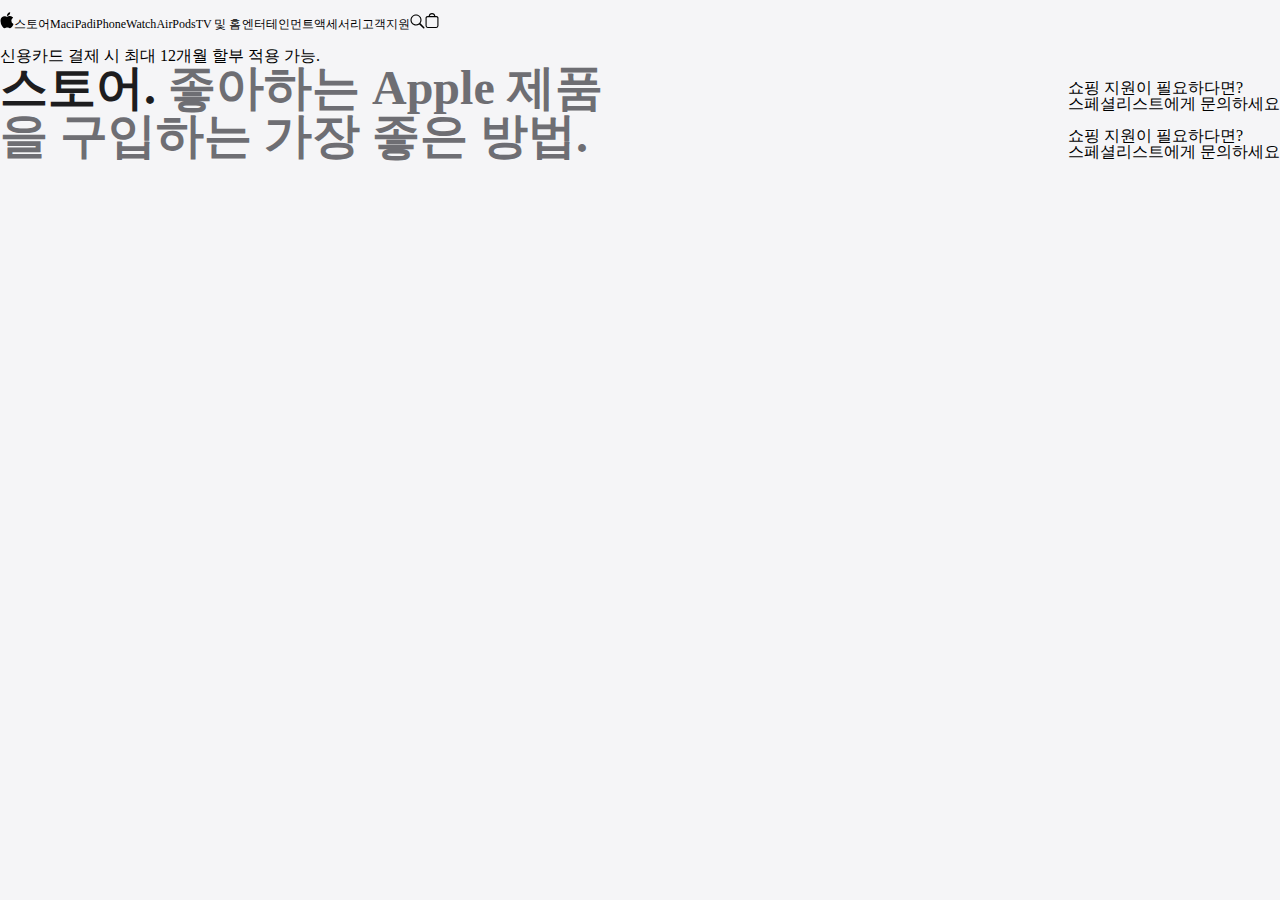
==== html/apple.html @ 2deff964 "commit" ====
<!DOCTYPE html>
<html lang="ko">

<head>
    <meta charset="UTF-8">
    <meta name="viewport" content="width=device-width, initial-scale=1.0">
    <title>Apple</title>
    <!-- CSS -->
    <link rel="stylesheet" href="../css/reset.css">
    <!-- <link rel="stylesheet" href="../css/apple.css"> -->
    <link rel="stylesheet" href="../css/apple.css">
    <!-- JS -->
    <script src="../js/apple.js"></script>
    <script type="module" src="../js/apple.js"></script>
</head>

<body>
    <header>
        <nav id="nav">
            <div class="logo">
                <svg height="44" viewBox="0 0 14 44" width="14" xmlns="http://www.w3.org/2000/svg">
                    <path
                        d="m13.0729 17.6825a3.61 3.61 0 0 0 -1.7248 3.0365 3.5132 3.5132 0 0 0 2.1379 3.2223 8.394 8.394 0 0 1 -1.0948 2.2618c-.6816.9812-1.3943 1.9623-2.4787 1.9623s-1.3633-.63-2.613-.63c-1.2187 0-1.6525.6507-2.644.6507s-1.6834-.9089-2.4787-2.0243a9.7842 9.7842 0 0 1 -1.6628-5.2776c0-3.0984 2.014-4.7405 3.9969-4.7405 1.0535 0 1.9314.6919 2.5924.6919.63 0 1.6112-.7333 2.8092-.7333a3.7579 3.7579 0 0 1 3.1604 1.5802zm-3.7284-2.8918a3.5615 3.5615 0 0 0 .8469-2.22 1.5353 1.5353 0 0 0 -.031-.32 3.5686 3.5686 0 0 0 -2.3445 1.2084 3.4629 3.4629 0 0 0 -.8779 2.1585 1.419 1.419 0 0 0 .031.2892 1.19 1.19 0 0 0 .2169.0207 3.0935 3.0935 0 0 0 2.1586-1.1368z">
                    </path>
                </svg>
            </div>
            <ul class="menu-list">
            </ul>
            <a href="#" class="search">
                <svg xmlns="http://www.w3.org/2000/svg" width="15px" height="44px" viewBox="0 0 15 44">
                    <path
                        d="M14.298,27.202l-3.87-3.87c0.701-0.929,1.122-2.081,1.122-3.332c0-3.06-2.489-5.55-5.55-5.55c-3.06,0-5.55,2.49-5.55,5.55 c0,3.061,2.49,5.55,5.55,5.55c1.251,0,2.403-0.421,3.332-1.122l3.87,3.87c0.151,0.151,0.35,0.228,0.548,0.228 s0.396-0.076,0.548-0.228C14.601,27.995,14.601,27.505,14.298,27.202z M1.55,20c0-2.454,1.997-4.45,4.45-4.45 c2.454,0,4.45,1.997,4.45,4.45S8.454,24.45,6,24.45C3.546,24.45,1.55,22.454,1.55,20z">
                    </path>
                </svg>
            </a>
            <a href="#" class="cart">
                <svg height="44" viewBox="0 0 14 44" width="14" xmlns="http://www.w3.org/2000/svg">
                    <path
                        d="m11.3535 16.0283h-1.0205a3.4229 3.4229 0 0 0 -3.333-2.9648 3.4229 3.4229 0 0 0 -3.333 2.9648h-1.02a2.1184 2.1184 0 0 0 -2.117 2.1162v7.7155a2.1186 2.1186 0 0 0 2.1162 2.1167h8.707a2.1186 2.1186 0 0 0 2.1168-2.1167v-7.7155a2.1184 2.1184 0 0 0 -2.1165-2.1162zm-4.3535-1.8652a2.3169 2.3169 0 0 1 2.2222 1.8652h-4.4444a2.3169 2.3169 0 0 1 2.2222-1.8652zm5.37 11.6969a1.0182 1.0182 0 0 1 -1.0166 1.0171h-8.7069a1.0182 1.0182 0 0 1 -1.0165-1.0171v-7.7155a1.0178 1.0178 0 0 1 1.0166-1.0166h8.707a1.0178 1.0178 0 0 1 1.0164 1.0166z">
                    </path>
                </svg>
            </a>
        </nav>
        <div class="banner"> 신용카드 결제 시 최대 12개월 할부 적용 가능. </div>
        <section class="shop-guide-container">
            <div class="title-box">
                <p><span>스토어.</span>
                    좋아하는 Apple 제품을 구입하는 가장 좋은 방법.
                </p>
            </div>
            <div class="support-box">
                <div class="flex-box">
                    <div class="img-wrap">
                        <img src="https://store.storeimages.cdn-apple.com/8756/as-images.apple.com/is/store-chat-specialist-icon-202305_AV1?wid=35&hei=35&fmt=jpeg&qlt=95&.v=1684947928825"
                            alt="">
                    </div>
                    <div class="chat-wrap">
                        <div class="chat-title">쇼핑 지원이 필요하다면?</div>
                        <div class="chat-content">
                            <a href="#"> 스페셜리스트에게 문의하세요
                            </a>
                        </div>
                    </div>
                </div>
                <div class="flex-box">
                    <div class="img-wrap">
                        <img src="https://store.storeimages.cdn-apple.com/8756/as-images.apple.com/is/store-chat-specialist-icon-202305_AV1?wid=35&hei=35&fmt=jpeg&qlt=95&.v=1684947928825"
                            alt="">
                    </div>
                    <div class="chat-wrap">
                        <div class="chat-title">쇼핑 지원이 필요하다면?</div>
                        <div class="chat-content">
                            <a href="#"> 스페셜리스트에게 문의하세요
                            </a>
                        </div>
                    </div>
                </div>
                <div></div>
            </div>
        </section>
    </header>
</body>

</html>
---- css/apple.css ----
body {
  background-color: #f5f5f7;
}

#nav {
  display: flex;
  height: 48px;
  background-color: #f5f5f7;
}
#nav .menu-list {
  display: flex;
  align-items: center;
  font-size: 12px;
}
#nav > a.link {
  display: block;
}

/* shop-guide-container */
.shop-guide-container {
  display: flex;
  justify-content: space-between;
}
.shop-guide-container .title-box {
  width: 50%;
  font-size: 48px;
  font-weight: 600;
}
.shop-guide-container .title-box p {
  color: #6e6e73;
}
.shop-guide-container .title-box span {
  color: #1d1d1f;
}

/*# sourceMappingURL=apple.css.map */
---- css/apple.css ----
body {
  background-color: #f5f5f7;
}

#nav {
  display: flex;
  height: 48px;
  background-color: #f5f5f7;
}
#nav .menu-list {
  display: flex;
  align-items: center;
  font-size: 12px;
}
#nav > a.link {
  display: block;
}

/* shop-guide-container */
.shop-guide-container {
  display: flex;
  justify-content: space-between;
}
.shop-guide-container .title-box {
  width: 50%;
  font-size: 48px;
  font-weight: 600;
}
.shop-guide-container .title-box p {
  color: #6e6e73;
}
.shop-guide-container .title-box span {
  color: #1d1d1f;
}

/*# sourceMappingURL=apple.css.map */
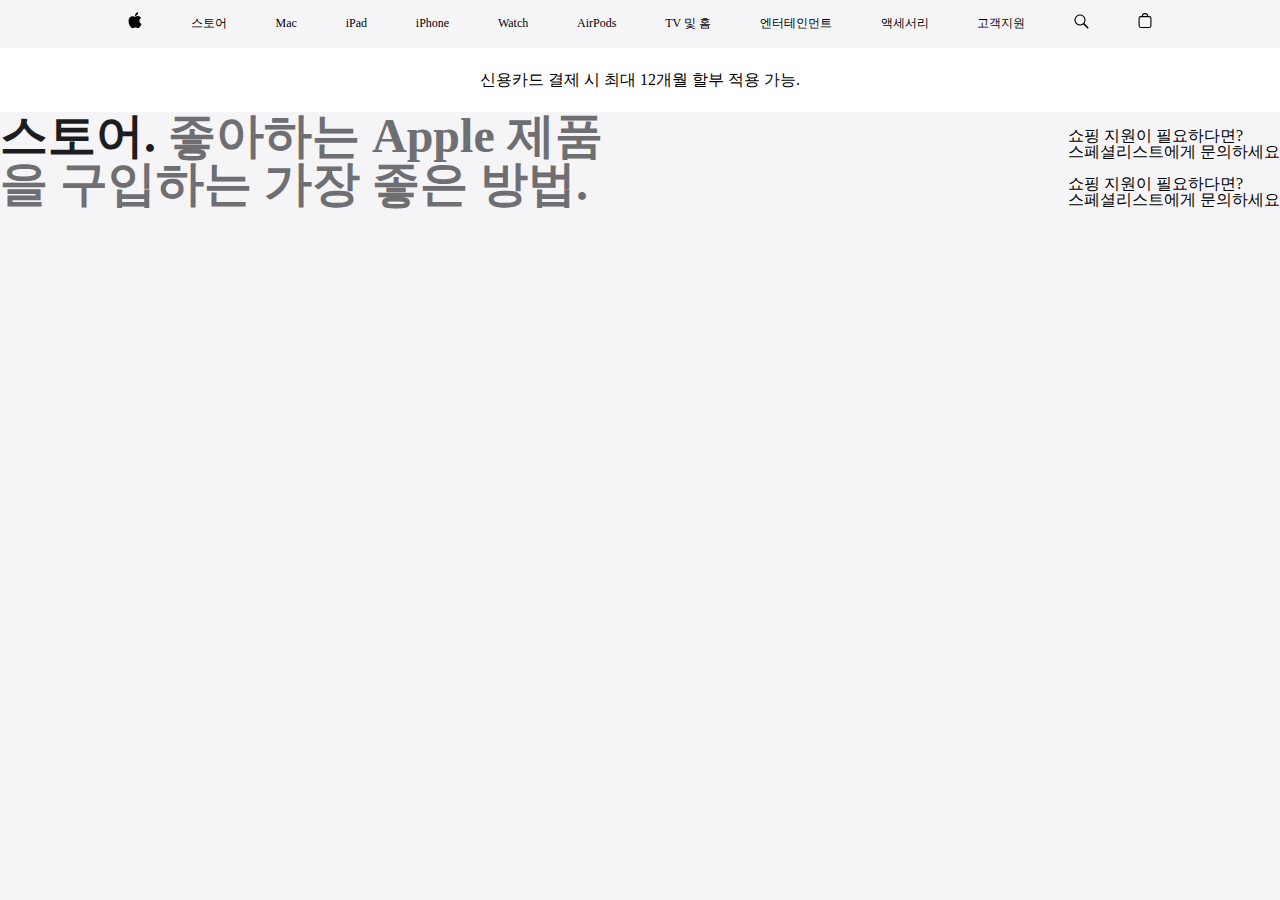
==== commit b3197e06: "banner까지 퍼블" ====
--- a/html/apple.html
+++ b/html/apple.html
@@ -2,83 +2,104 @@
 <html lang="ko">
 
 <head>
-    <meta charset="UTF-8">
-    <meta name="viewport" content="width=device-width, initial-scale=1.0">
-    <title>Apple</title>
-    <!-- CSS -->
-    <link rel="stylesheet" href="../css/reset.css">
-    <!-- <link rel="stylesheet" href="../css/apple.css"> -->
-    <link rel="stylesheet" href="../css/apple.css">
-    <!-- JS -->
-    <script src="../js/apple.js"></script>
-    <script type="module" src="../js/apple.js"></script>
+	<meta charset="UTF-8">
+	<meta name="viewport" content="width=device-width, initial-scale=1.0">
+	<title>Apple</title>
+	<!-- CSS -->
+	<link rel="stylesheet" href="../css/reset.css">
+	<!-- <link rel="stylesheet" href="../css/apple.css"> -->
+	<link rel="stylesheet" href="../css/apple.css">
+	<!-- JS -->
+	<script src="../js/apple.js"></script>
+	<script type="module" src="../js/apple.js"></script>
 </head>
 
 <body>
-    <header>
-        <nav id="nav">
-            <div class="logo">
-                <svg height="44" viewBox="0 0 14 44" width="14" xmlns="http://www.w3.org/2000/svg">
-                    <path
-                        d="m13.0729 17.6825a3.61 3.61 0 0 0 -1.7248 3.0365 3.5132 3.5132 0 0 0 2.1379 3.2223 8.394 8.394 0 0 1 -1.0948 2.2618c-.6816.9812-1.3943 1.9623-2.4787 1.9623s-1.3633-.63-2.613-.63c-1.2187 0-1.6525.6507-2.644.6507s-1.6834-.9089-2.4787-2.0243a9.7842 9.7842 0 0 1 -1.6628-5.2776c0-3.0984 2.014-4.7405 3.9969-4.7405 1.0535 0 1.9314.6919 2.5924.6919.63 0 1.6112-.7333 2.8092-.7333a3.7579 3.7579 0 0 1 3.1604 1.5802zm-3.7284-2.8918a3.5615 3.5615 0 0 0 .8469-2.22 1.5353 1.5353 0 0 0 -.031-.32 3.5686 3.5686 0 0 0 -2.3445 1.2084 3.4629 3.4629 0 0 0 -.8779 2.1585 1.419 1.419 0 0 0 .031.2892 1.19 1.19 0 0 0 .2169.0207 3.0935 3.0935 0 0 0 2.1586-1.1368z">
-                    </path>
-                </svg>
-            </div>
-            <ul class="menu-list">
-            </ul>
-            <a href="#" class="search">
-                <svg xmlns="http://www.w3.org/2000/svg" width="15px" height="44px" viewBox="0 0 15 44">
-                    <path
-                        d="M14.298,27.202l-3.87-3.87c0.701-0.929,1.122-2.081,1.122-3.332c0-3.06-2.489-5.55-5.55-5.55c-3.06,0-5.55,2.49-5.55,5.55 c0,3.061,2.49,5.55,5.55,5.55c1.251,0,2.403-0.421,3.332-1.122l3.87,3.87c0.151,0.151,0.35,0.228,0.548,0.228 s0.396-0.076,0.548-0.228C14.601,27.995,14.601,27.505,14.298,27.202z M1.55,20c0-2.454,1.997-4.45,4.45-4.45 c2.454,0,4.45,1.997,4.45,4.45S8.454,24.45,6,24.45C3.546,24.45,1.55,22.454,1.55,20z">
-                    </path>
-                </svg>
-            </a>
-            <a href="#" class="cart">
-                <svg height="44" viewBox="0 0 14 44" width="14" xmlns="http://www.w3.org/2000/svg">
-                    <path
-                        d="m11.3535 16.0283h-1.0205a3.4229 3.4229 0 0 0 -3.333-2.9648 3.4229 3.4229 0 0 0 -3.333 2.9648h-1.02a2.1184 2.1184 0 0 0 -2.117 2.1162v7.7155a2.1186 2.1186 0 0 0 2.1162 2.1167h8.707a2.1186 2.1186 0 0 0 2.1168-2.1167v-7.7155a2.1184 2.1184 0 0 0 -2.1165-2.1162zm-4.3535-1.8652a2.3169 2.3169 0 0 1 2.2222 1.8652h-4.4444a2.3169 2.3169 0 0 1 2.2222-1.8652zm5.37 11.6969a1.0182 1.0182 0 0 1 -1.0166 1.0171h-8.7069a1.0182 1.0182 0 0 1 -1.0165-1.0171v-7.7155a1.0178 1.0178 0 0 1 1.0166-1.0166h8.707a1.0178 1.0178 0 0 1 1.0164 1.0166z">
-                    </path>
-                </svg>
-            </a>
-        </nav>
-        <div class="banner"> 신용카드 결제 시 최대 12개월 할부 적용 가능. </div>
-        <section class="shop-guide-container">
-            <div class="title-box">
-                <p><span>스토어.</span>
-                    좋아하는 Apple 제품을 구입하는 가장 좋은 방법.
-                </p>
-            </div>
-            <div class="support-box">
-                <div class="flex-box">
-                    <div class="img-wrap">
-                        <img src="https://store.storeimages.cdn-apple.com/8756/as-images.apple.com/is/store-chat-specialist-icon-202305_AV1?wid=35&hei=35&fmt=jpeg&qlt=95&.v=1684947928825"
-                            alt="">
-                    </div>
-                    <div class="chat-wrap">
-                        <div class="chat-title">쇼핑 지원이 필요하다면?</div>
-                        <div class="chat-content">
-                            <a href="#"> 스페셜리스트에게 문의하세요
-                            </a>
-                        </div>
-                    </div>
-                </div>
-                <div class="flex-box">
-                    <div class="img-wrap">
-                        <img src="https://store.storeimages.cdn-apple.com/8756/as-images.apple.com/is/store-chat-specialist-icon-202305_AV1?wid=35&hei=35&fmt=jpeg&qlt=95&.v=1684947928825"
-                            alt="">
-                    </div>
-                    <div class="chat-wrap">
-                        <div class="chat-title">쇼핑 지원이 필요하다면?</div>
-                        <div class="chat-content">
-                            <a href="#"> 스페셜리스트에게 문의하세요
-                            </a>
-                        </div>
-                    </div>
-                </div>
-                <div></div>
-            </div>
-        </section>
-    </header>
+	<header>
+		<!-- NAV -->
+		<nav id="nav">
+			<ul class="menu-list">
+				<li>
+					<a href="#">
+						<svg height="44" viewBox="0 0 14 44" width="14" xmlns="http://www.w3.org/2000/svg">
+							<path
+								d="m13.0729 17.6825a3.61 3.61 0 0 0 -1.7248 3.0365 3.5132 3.5132 0 0 0 2.1379 3.2223 8.394 8.394 0 0 1 -1.0948 2.2618c-.6816.9812-1.3943 1.9623-2.4787 1.9623s-1.3633-.63-2.613-.63c-1.2187 0-1.6525.6507-2.644.6507s-1.6834-.9089-2.4787-2.0243a9.7842 9.7842 0 0 1 -1.6628-5.2776c0-3.0984 2.014-4.7405 3.9969-4.7405 1.0535 0 1.9314.6919 2.5924.6919.63 0 1.6112-.7333 2.8092-.7333a3.7579 3.7579 0 0 1 3.1604 1.5802zm-3.7284-2.8918a3.5615 3.5615 0 0 0 .8469-2.22 1.5353 1.5353 0 0 0 -.031-.32 3.5686 3.5686 0 0 0 -2.3445 1.2084 3.4629 3.4629 0 0 0 -.8779 2.1585 1.419 1.419 0 0 0 .031.2892 1.19 1.19 0 0 0 .2169.0207 3.0935 3.0935 0 0 0 2.1586-1.1368z">
+							</path>
+						</svg>
+					</a>
+				</li>
+				<li>스토어</li>
+				<li>Mac</li>
+				<li>iPad</li>
+				<li>iPhone</li>
+				<li>Watch</li>
+				<li>AirPods</li>
+				<li>TV 및 홈</li>
+				<li>엔터테인먼트</li>
+				<li>액세서리</li>
+				<li>고객지원</li>
+				<li>
+					<a href="#" class="search">
+						<svg xmlns="http://www.w3.org/2000/svg" width="15px" height="44px" viewBox="0 0 15 44">
+							<path
+								d="M14.298,27.202l-3.87-3.87c0.701-0.929,1.122-2.081,1.122-3.332c0-3.06-2.489-5.55-5.55-5.55c-3.06,0-5.55,2.49-5.55,5.55 c0,3.061,2.49,5.55,5.55,5.55c1.251,0,2.403-0.421,3.332-1.122l3.87,3.87c0.151,0.151,0.35,0.228,0.548,0.228 s0.396-0.076,0.548-0.228C14.601,27.995,14.601,27.505,14.298,27.202z M1.55,20c0-2.454,1.997-4.45,4.45-4.45 c2.454,0,4.45,1.997,4.45,4.45S8.454,24.45,6,24.45C3.546,24.45,1.55,22.454,1.55,20z">
+							</path>
+						</svg>
+					</a>
+				</li>
+				<li>
+					<a href="#" class="cart">
+						<svg height="44" viewBox="0 0 14 44" width="14" xmlns="http://www.w3.org/2000/svg">
+							<path
+								d="m11.3535 16.0283h-1.0205a3.4229 3.4229 0 0 0 -3.333-2.9648 3.4229 3.4229 0 0 0 -3.333 2.9648h-1.02a2.1184 2.1184 0 0 0 -2.117 2.1162v7.7155a2.1186 2.1186 0 0 0 2.1162 2.1167h8.707a2.1186 2.1186 0 0 0 2.1168-2.1167v-7.7155a2.1184 2.1184 0 0 0 -2.1165-2.1162zm-4.3535-1.8652a2.3169 2.3169 0 0 1 2.2222 1.8652h-4.4444a2.3169 2.3169 0 0 1 2.2222-1.8652zm5.37 11.6969a1.0182 1.0182 0 0 1 -1.0166 1.0171h-8.7069a1.0182 1.0182 0 0 1 -1.0165-1.0171v-7.7155a1.0178 1.0178 0 0 1 1.0166-1.0166h8.707a1.0178 1.0178 0 0 1 1.0164 1.0166z">
+							</path>
+						</svg>
+					</a>
+				</li>
+			</ul>
+		</nav>
+		<!-- NAV -->
+
+		<div class="top-banner"> 신용카드 결제 시 최대 12개월 할부 적용 가능. </div>
+		<section class="shop-guide-container">
+			<div class="title-box">
+				<p><span>스토어.</span>
+					좋아하는 Apple 제품을 구입하는 가장 좋은 방법.
+				</p>
+			</div>
+			<div class="support-box">
+				<div class="flex-box">
+					<div class="img-wrap">
+						<img
+							src="https://store.storeimages.cdn-apple.com/8756/as-images.apple.com/is/store-chat-specialist-icon-202305_AV1?wid=35&hei=35&fmt=jpeg&qlt=95&.v=1684947928825"
+							alt="">
+					</div>
+					<div class="chat-wrap">
+						<div class="chat-title">쇼핑 지원이 필요하다면?</div>
+						<div class="chat-content">
+							<a href="#"> 스페셜리스트에게 문의하세요
+							</a>
+						</div>
+					</div>
+				</div>
+				<div class="flex-box">
+					<div class="img-wrap">
+						<img
+							src="https://store.storeimages.cdn-apple.com/8756/as-images.apple.com/is/store-chat-specialist-icon-202305_AV1?wid=35&hei=35&fmt=jpeg&qlt=95&.v=1684947928825"
+							alt="">
+					</div>
+					<div class="chat-wrap">
+						<div class="chat-title">쇼핑 지원이 필요하다면?</div>
+						<div class="chat-content">
+							<a href="#"> 스페셜리스트에게 문의하세요
+							</a>
+						</div>
+					</div>
+				</div>
+				<div></div>
+			</div>
+		</section>
+	</header>
 </body>
 
 </html>--- a/css/apple.css
+++ b/css/apple.css
@@ -2,20 +2,26 @@
   background-color: #f5f5f7;
 }
 
+/* NAV */
 #nav {
-  display: flex;
+  max-width: 1024px;
   height: 48px;
+  margin: 0 auto;
   background-color: #f5f5f7;
 }
 #nav .menu-list {
   display: flex;
+  justify-content: space-between;
   align-items: center;
   font-size: 12px;
 }
-#nav > a.link {
-  display: block;
+
+/* BANNER */
+.top-banner {
+  padding: 1.5rem 0;
+  text-align: center;
+  background-color: #fff;
 }
-
 /* shop-guide-container */
 .shop-guide-container {
   display: flex;
--- a/css/apple.css
+++ b/css/apple.css
@@ -2,20 +2,26 @@
   background-color: #f5f5f7;
 }
 
+/* NAV */
 #nav {
-  display: flex;
+  max-width: 1024px;
   height: 48px;
+  margin: 0 auto;
   background-color: #f5f5f7;
 }
 #nav .menu-list {
   display: flex;
+  justify-content: space-between;
   align-items: center;
   font-size: 12px;
 }
-#nav > a.link {
-  display: block;
+
+/* BANNER */
+.top-banner {
+  padding: 1.5rem 0;
+  text-align: center;
+  background-color: #fff;
 }
-
 /* shop-guide-container */
 .shop-guide-container {
   display: flex;
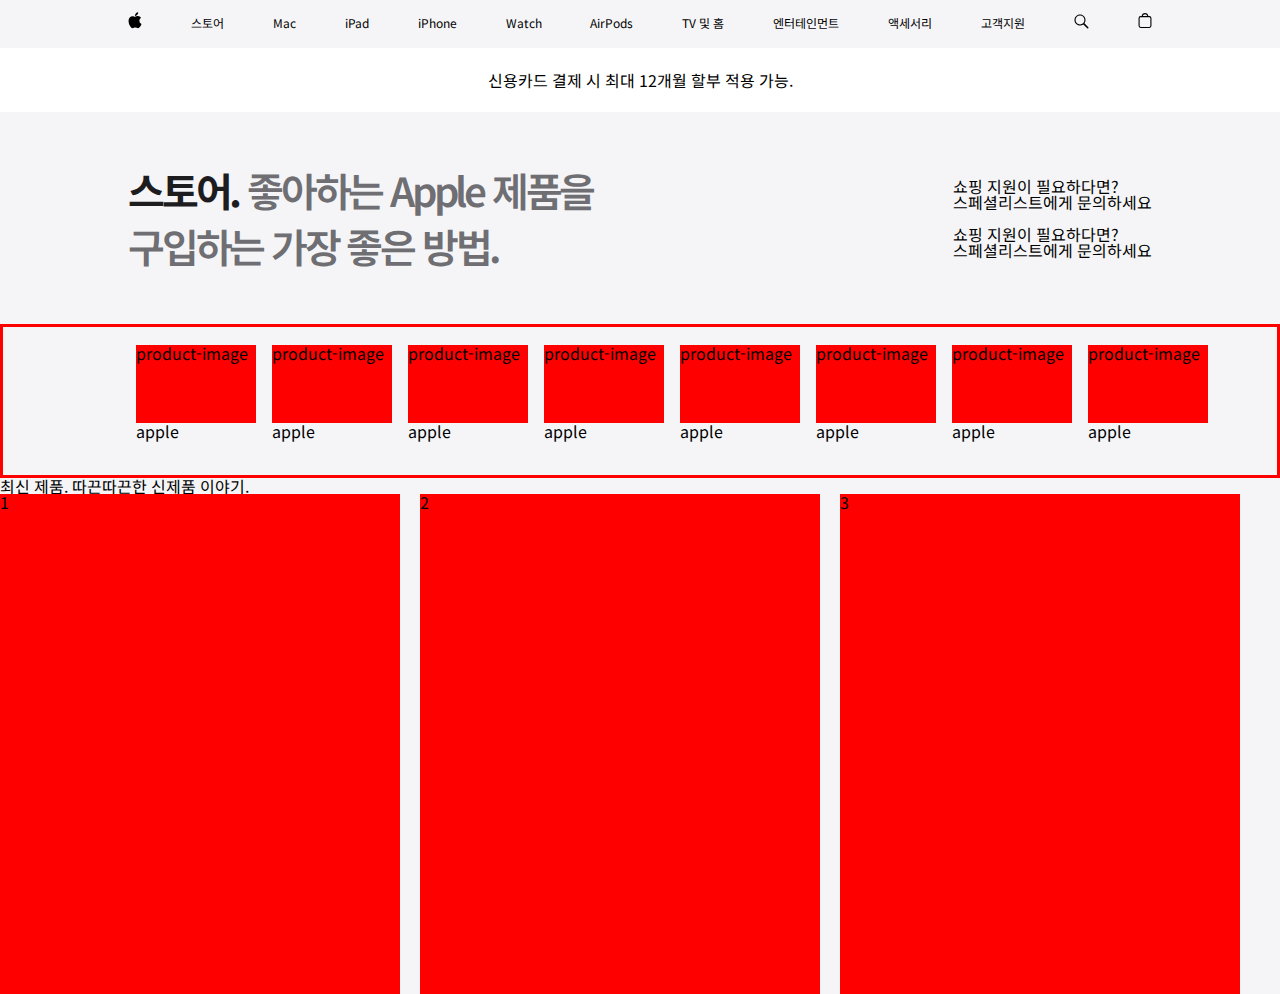
==== commit 720a72b1: "card 작업중" ====
--- a/html/apple.html
+++ b/html/apple.html
@@ -7,7 +7,10 @@
 	<title>Apple</title>
 	<!-- CSS -->
 	<link rel="stylesheet" href="../css/reset.css">
-	<!-- <link rel="stylesheet" href="../css/apple.css"> -->
+	<link rel="stylesheet" href="../css/fonts.css">
+	<!-- <link rel="preconnect" href="https://fonts.googleapis.com">
+	<link rel="preconnect" href="https://fonts.gstatic.com" crossorigin>
+	<link href="https://fonts.googleapis.com/css2?family=Noto+Sans+KR&display=swap" rel="stylesheet"> -->
 	<link rel="stylesheet" href="../css/apple.css">
 	<!-- JS -->
 	<script src="../js/apple.js"></script>
@@ -58,13 +61,15 @@
 				</li>
 			</ul>
 		</nav>
-		<!-- NAV -->
+		<!-- // NAV -->
 
 		<div class="top-banner"> 신용카드 결제 시 최대 12개월 할부 적용 가능. </div>
+
+		<!-- shop-guide-container -->
 		<section class="shop-guide-container">
 			<div class="title-box">
 				<p><span>스토어.</span>
-					좋아하는 Apple 제품을 구입하는 가장 좋은 방법.
+					좋아하는 Apple 제품을<br>구입하는 가장 좋은 방법.
 				</p>
 			</div>
 			<div class="support-box">
@@ -99,6 +104,55 @@
 				<div></div>
 			</div>
 		</section>
+
+		<!-- product-list-container -->
+		<section class="product-list-container">
+			<ul>
+				<li>
+					<div class="product-image">product-image</div>
+					<div class="product-info">apple</div>
+				</li>
+				<li>
+					<div class="product-image">product-image</div>
+					<div class="product-info">apple</div>
+				</li>
+				<li>
+					<div class="product-image">product-image</div>
+					<div class="product-info">apple</div>
+				</li>
+				<li>
+					<div class="product-image">product-image</div>
+					<div class="product-info">apple</div>
+				</li>
+				<li>
+					<div class="product-image">product-image</div>
+					<div class="product-info">apple</div>
+				</li>
+				<li>
+					<div class="product-image">product-image</div>
+					<div class="product-info">apple</div>
+				</li>
+				<li>
+					<div class="product-image">product-image</div>
+					<div class="product-info">apple</div>
+				</li>
+				<li>
+					<div class="product-image">product-image</div>
+					<div class="product-info">apple</div>
+				</li>
+			</ul>
+		</section>
+
+		<div class="cards-container">
+			<h2>최신 제품. 따끈따끈한 신제품 이야기.</h2>
+			<div class="cards-scroller">
+				<ul>
+					<li>1</li>
+					<li>2</li>
+					<li>3</li>
+				</ul>
+			</div>
+		</div>
 	</header>
 </body>
 
--- a/css/fonts.css
+++ b/css/fonts.css
@@ -0,0 +1,5 @@
+@import url("https://fonts.googleapis.com/css2?family=Noto+Sans+KR&display=swap");
+@import url("https://cdnjs.cloudflare.com/ajax/libs/font-awesome/5.14.0/css/all.min.css");
+
+/* Noto Sans Korean */
+@import url("https://fonts.googleapis.com/css2?family=Noto+Sans+KR:wght@400;700&display=swap");
--- a/css/apple.css
+++ b/css/apple.css
@@ -1,5 +1,6 @@
 body {
   background-color: #f5f5f7;
+  font-family: "Noto Sans KR", sans-serif;
 }
 
 /* NAV */
@@ -26,17 +27,57 @@
 .shop-guide-container {
   display: flex;
   justify-content: space-between;
+  max-width: 1024px;
+  padding: 50px 0;
+  margin: 0 auto;
 }
 .shop-guide-container .title-box {
   width: 50%;
-  font-size: 48px;
+  font-size: 40px;
   font-weight: 600;
+  line-height: 1.4;
+  letter-spacing: -0.2rem;
 }
 .shop-guide-container .title-box p {
   color: #6e6e73;
 }
 .shop-guide-container .title-box span {
   color: #1d1d1f;
+  font-weight: 700;
 }
 
 /*# sourceMappingURL=apple.css.map */
+.product-list-container {
+  box-sizing: border-box;
+  border: 3px solid red;
+}
+.product-list-container ul {
+  display: flex;
+  justify-content: space-between;
+  max-width: 1024px;
+  margin: 0 auto;
+}
+.product-list-container li {
+  min-width: 136px;
+  height: 148px;
+  padding: 18px 8px 16px;
+  box-sizing: border-box;
+}
+.product-list-container .product-image {
+  width: 120px;
+  height: 78px;
+  background-color: red;
+}
+
+/* cards-container */
+.cards-container .cards-scroller ul {
+  display: flex;
+}
+.cards-container .cards-scroller li {
+  width: 400px;
+  height: 500px;
+  background-color: red;
+}
+.cards-container .cards-scroller li + li {
+  margin-left: 20px;
+}
